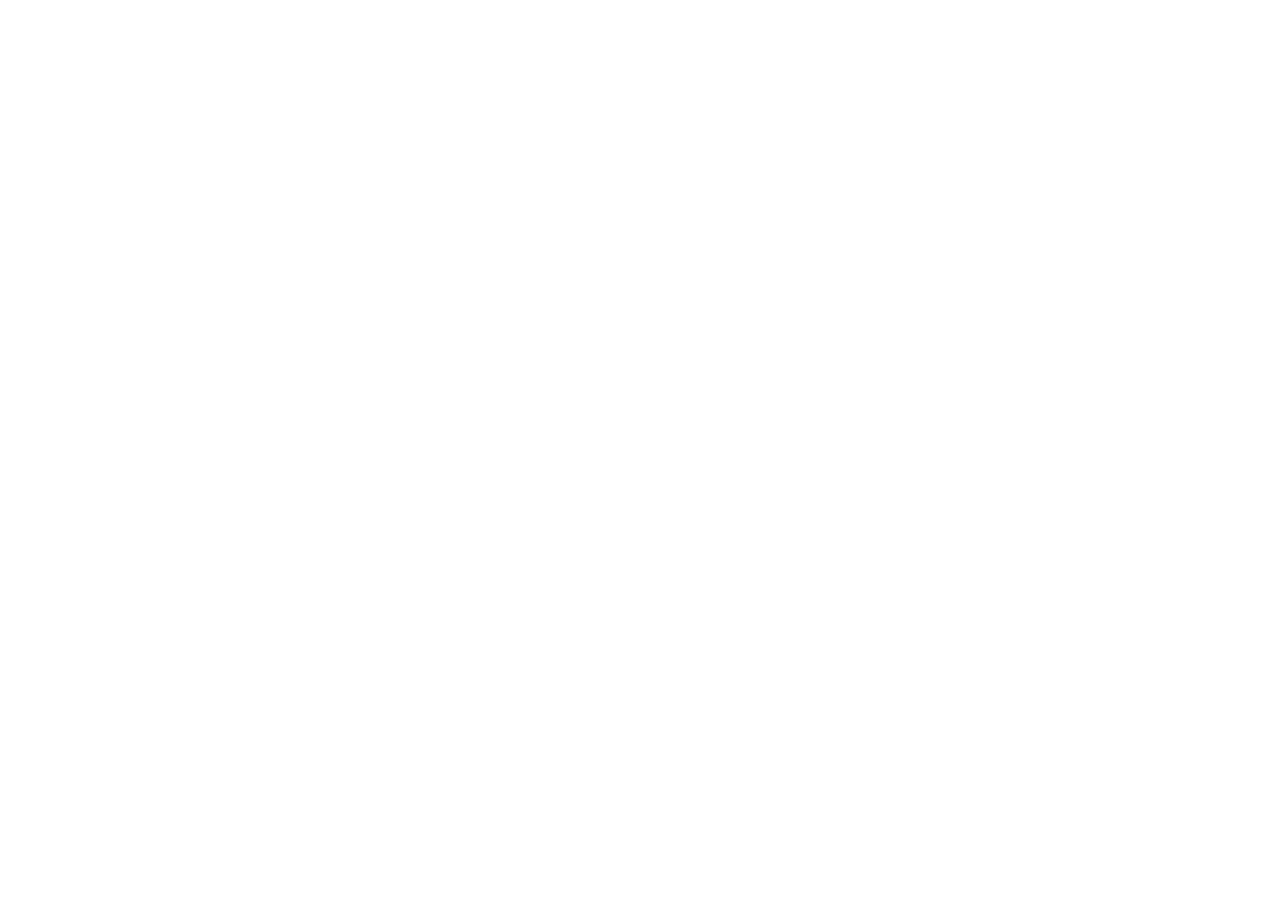
==== src/main/resources/static/index.html @ b4a7443a "加前端 fix 文章点赞 bug" ====
<!DOCTYPE html><html><head><meta charset=utf-8><meta name=viewport content="width=device-width,initial-scale=1"><title>talk</title><link href=/static/css/app.cf6e77e34b07f6db5cb7bfa2faa4527e.css rel=stylesheet></head><body><div id=app></div><script type=text/javascript src=/static/js/manifest.eeb2c031c0c552bd70ec.js></script><script type=text/javascript src=/static/js/app.7a65f1ea89c5b8211773.js></script></body></html>
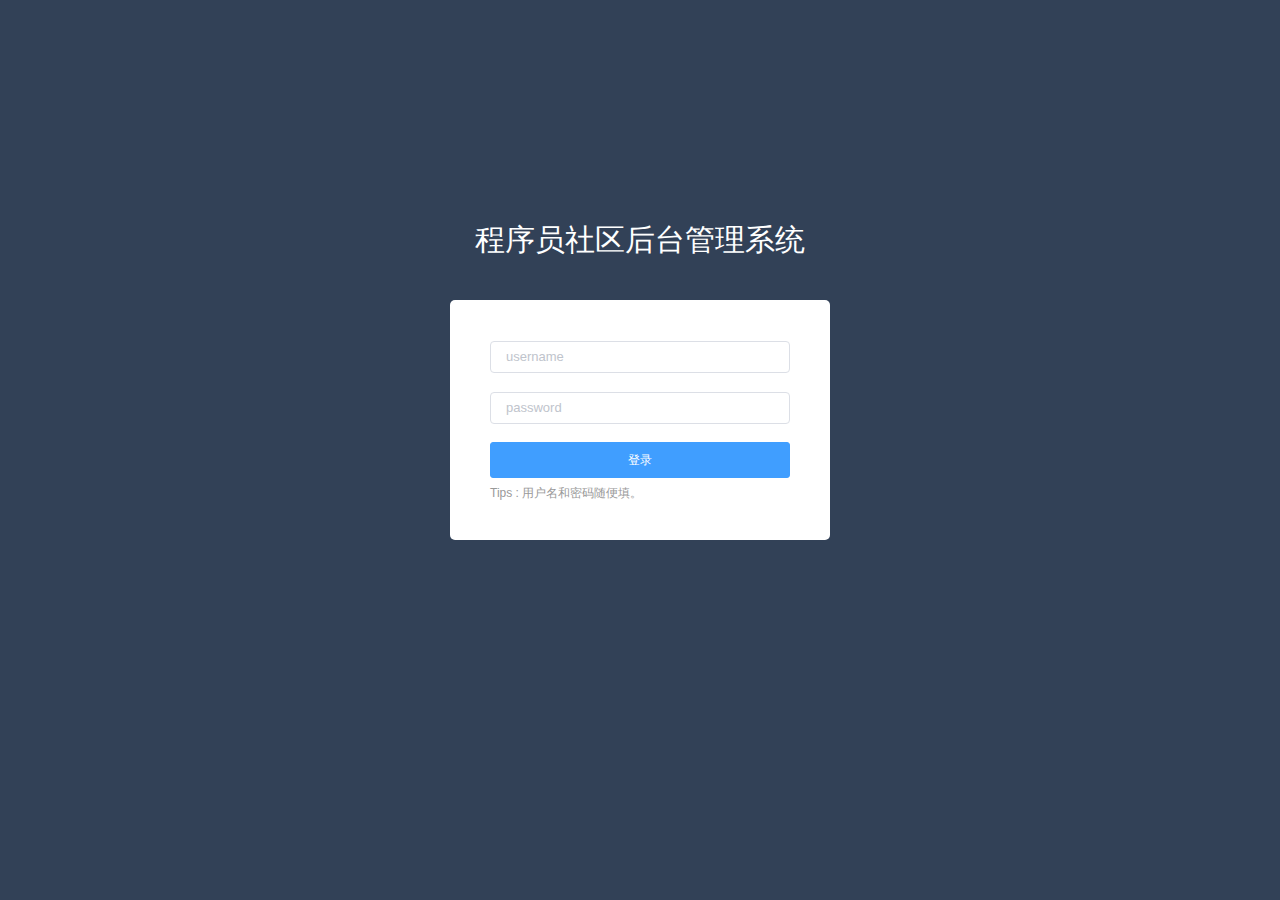
==== commit be56cc5a: "nigger 100" ====
--- a/src/main/resources/static/index.html
+++ b/src/main/resources/static/index.html
@@ -1 +1 @@
-<!DOCTYPE html><html><head><meta charset=utf-8><meta name=viewport content="width=device-width,initial-scale=1"><title>talk</title><link href=/static/css/app.cf6e77e34b07f6db5cb7bfa2faa4527e.css rel=stylesheet></head><body><div id=app></div><script type=text/javascript src=/static/js/manifest.eeb2c031c0c552bd70ec.js></script><script type=text/javascript src=/static/js/app.7a65f1ea89c5b8211773.js></script></body></html>+<!DOCTYPE html><html><head><meta charset=utf-8><title>程序员社区 | 后台管理系统</title><meta name=viewport content="width=device-width,initial-scale=1,minimum-scale=1,maximum-scale=1,user-scalable=no"><meta name=keywords content="vue, vue-manage-system, manage-system, 后台, 管理系统, element"><meta name=description content="基于Vue2 + Element UI 的后台管理系统解决方案"><link href=./static/css/app.e4b3deaeffafbdbb0d70fe328db29602.css rel=stylesheet></head><body><div id=app></div><script type=text/javascript src=./static/js/manifest.0def6d98aad75f86374b.js></script><script type=text/javascript src=./static/js/vendor.0bb2c80e9d9de27b088b.js></script><script type=text/javascript src=./static/js/app.11a241bce254ce9f9767.js></script></body></html>